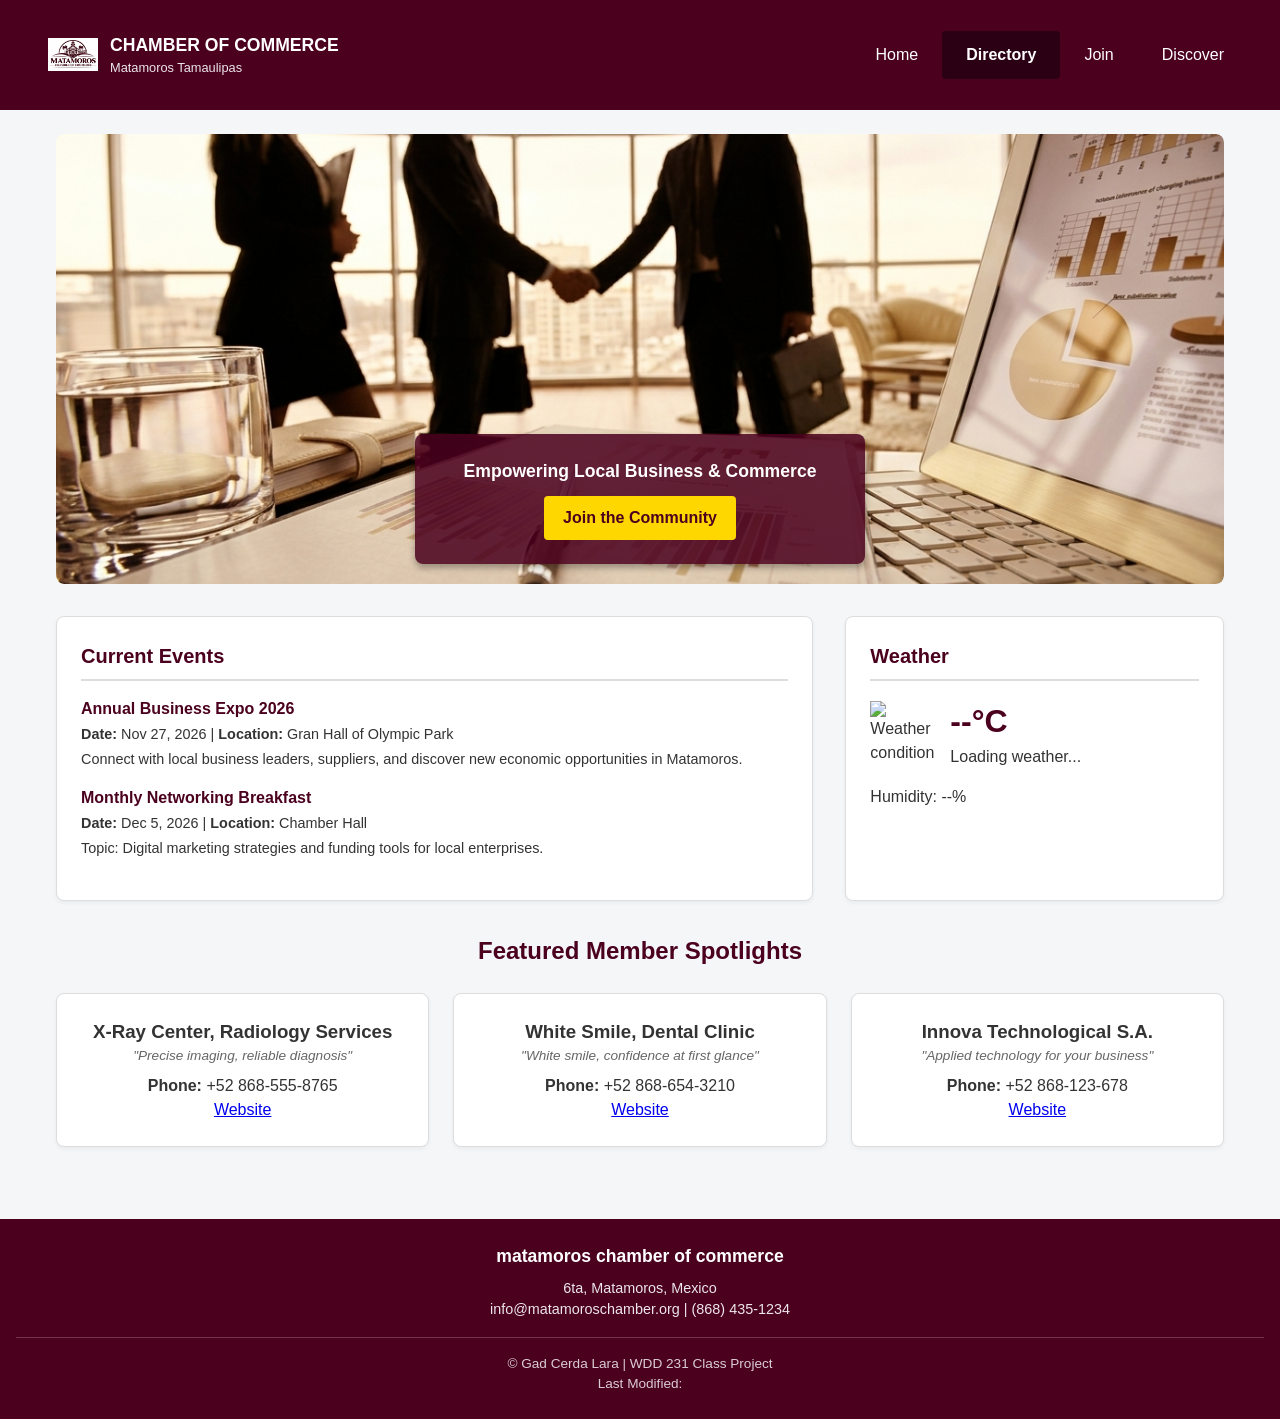
==== chamber/index.html @ 77902cab "edit" ====
<!DOCTYPE html>
<html lang="es">
<head>
    <meta charset="UTF-8">
    <meta name="viewport" content="width=device-width, initial-scale=1.0">
    <title>Directory | Matamoros Chamber of Commerce</title>
    <meta name="description" content="Official and updated directory of chamber of commerce members.">
    <meta name="author" content="Gad Cerda Lara">
    
    <meta property="og:title" content="Directory of the Matamoros Chamber of Commerce">
    <meta property="og:description" content="official and updated directory of chamber of commerce of Matamoros, Tamaulipas, Mexico.">
    <meta property="og:image" content="https://gad13f.github.io/wdd231/chamber/images/logo.jpg">
    <meta property="og:url" content="https://gad13f.github.io/wdd231/chamber/directory.html">

    <link rel="icon" href="images/favicon.png" type="image/png">

    <link rel="preconnect" href="https://fonts.googleapis.com">
    <link rel="preconnect" href="https://fonts.gstatic.com" crossorigin>
    <link href="https://fonts.googleapis.com/css2?family=Roboto:wght@400;700&display=swap" rel="stylesheet">

    <link rel="stylesheet" href="styles/normalize.css">
    <link rel="stylesheet" href="styles/small.css">
    <link rel="stylesheet" href="styles/larger.css">
     
    <script defer src="scripts/spotlight.js"></script>
    <script defer src="scripts/weather.js"></script>
    <script defer src="scripts/getdates.js"></script>
    <script defer src="scripts/navigation.js"></script>

</head>
<body>
    <header>
        <div class="header-container">
            <div class="logo-box">
                <img src="images/logo.jpg" alt="Chamber of commerce Logo">
                <div class="site-name">
                    <span>CHAMBER OF COMMERCE</span>
                    <span class="sub-title">Matamoros Tamaulipas</span>
                </div>
            </div>
            <button id="menu-button" aria-label="Open Menu">☰</button>
        </div>
        <nav>
            <ul id="menu-list">
                <li><a href="index.html">Home</a></li>
                <li><a href="directory.html" class="active">Directory</a></li>
                <li><a href="join.html">Join</a></li>
                <li><a href="discover.html">Discover</a></li>
            </ul>
        </nav>
    </header>

    <main class="home-main">
        <section class="hero">
            <img src="images/hero.jpeg" alt="Matamoros Business Community Hero Image" class="hero-image" width="1200" height="600">
            <div class="hero-cta">
                <h2>Empowering Local Business & Commerce</h2>
                <a href="join.html" class="cta-button">Join the Community</a>
            </div>
        </section>

        <!-- Contenedor para Eventos y Clima -->
        <div class="info-grid">
            <!-- Componente 3: Sección de Evento(s) Actual(es) -->
            <section class="events-card card">
                <h2>Current Events</h2>
                <article class="event-item">
                    <h3>Annual Business Expo 2026</h3>
                    <p><strong>Date:</strong> Nov 27, 2026 | <strong>Location:</strong> Gran Hall of Olympic Park</p>
                    <p>Connect with local business leaders, suppliers, and discover new economic opportunities in Matamoros.</p>
                </article>
                <article class="event-item">
                    <h3>Monthly Networking Breakfast</h3>
                    <p><strong>Date:</strong> Dec 5, 2026 | <strong>Location:</strong> Chamber Hall</p>
                    <p>Topic: Digital marketing strategies and funding tools for local enterprises.</p>
                </article>
            </section>

            <!-- Componente 4: Sección Meteorológica -->
            <section class="weather-card card">
                <h2>Weather</h2>
                <div class="weather-content">
                    <img id="weather-icon" src="images/weather-placeholder.svg" alt="Weather condition icon" width="64" height="64">
                    <div>
                        <p class="temp"><span id="current-temp">--</span>&deg;C</p>
                        <p id="weather-desc">Loading weather...</p>
                    </div>
                </div>
                <p>Humidity: <span id="humidity">--</span>%</p>
            </section>
        </div>

        <!-- Componente 5: Sección de Focos de Compañía (Spotlights) -->
        <section class="spotlights-section">
            <h2>Featured Member Spotlights</h2>
            <div id="spotlights-container" class="spotlights-grid">
                <!-- Tarjetas de ejemplo que también puedes rellenar con JS si usas members.json -->
                <article class="spotlight-card card">
                    <h3>X-Ray Center, Radiology Services</h3>
                    <p class="tagline">"Precise imaging, reliable diagnosis"</p>
                    <p><strong>Phone:</strong> +52 868-555-8765</p>
                    <p><a href="#" target="_blank">Website</a></p>
                </article>
                <article class="spotlight-card card">
                    <h3>White Smile, Dental Clinic</h3>
                    <p class="tagline">"White smile, confidence at first glance"</p>
                    <p><strong>Phone:</strong> +52 868-654-3210</p>
                    <p><a href="#" target="_blank">Website</a></p>
                </article>
                <article class="spotlight-card card">
                    <h3>Innova Technological S.A.</h3>
                    <p class="tagline">"Applied technology for your business"</p>
                    <p><strong>Phone:</strong> +52 868-123-678</p>
                    <p><a href="#" target="_blank">Website</a></p>
                </article>
            </div>
        </section>
    </main>

    <footer>
        <div class="footer-top">
            <div class="footer-info">
                <h2>matamoros chamber of commerce</h2>
                <p>6ta, Matamoros, Mexico</p>
                <p>info@matamoroschamber.org | (868) 435-1234</p>
            </div>
        </div>
        <hr>
        
        <div class="footer-bottom">
            <p>&copy; <span id="currentyear"></span> Gad Cerda Lara | WDD 231 Class Project</p>
            <p>Last Modified: <span id="lastModified"></span></p>
        </div>
    </footer>

    <!-- Scripts necesarios (navegación, fecha del footer, y los específicos de la página principal) -->
    <script src="scripts/navigation.js" defer></script>
    <script src="scripts/date.js" defer></script>
    <script src="scripts/weather.js" defer></script>
    <script src="scripts/spotlights.js" defer></script>
</body>
</html>
---- chamber/styles/small.css ----
:root {
    --primary-color: #4b001e;
    --secondary-color: #2b0014;
    --accent-color: #ffd700;
    --background-color: #f4f6f8;
    --card-background: #ffffff;
    --text-color: #333333;
    --border-color: #dddddd;
}

* {
    box-sizing: border-box;
    margin: 0;
    padding: 0;
}

body {
    font-family: Arial, Helvetica, sans-serif;
    background-color: var(--background-color);
    color: var(--text-color);
    line-height: 1.5;
}

header {
    background-color: var(--primary-color);
    color: white;
}

.header-container {
    display: flex;
    justify-content: space-between;
    align-items: center;
    padding: 1rem;
}

.logo-box {
    display: flex;
    align-items: center;
    gap: 0.75rem;
}

.logo-box img {
    width: 50px;
    height: auto;
}

.site-name {
    display: flex;
    flex-direction: column;
    font-weight: bold;
    font-size: 1.1rem;
}

.site-name .sub-title {
    font-size: 0.8rem;
    font-weight: normal;
    opacity: 0.9;
}

#menu-button {
    background: none;
    border: none;
    color: white;
    font-size: 2rem;
    cursor: pointer;
}

nav ul {
    list-style: none;
    display: none;
    background-color: #2b0014;
}

nav ul.open {
    display: block;
}

nav a {
    display: block;
    color: white;
    text-decoration: none;
    padding: 0.75rem 1.5rem;
    border-top: 1px solid rgba(255, 255, 255, 0.1);
}

nav a.active, nav a:hover {
    background-color: var(--secondary-color);
    font-weight: bold;
}

main {
    max-width: 1200px;
    margin: 0 auto;
    padding: 1.5rem 1rem;
}

.directory-header {
    text-align: center;
    margin-bottom: 2rem;
}

.directory-header h1 {
    color: var(--primary-color);
    margin-bottom: 1rem;
}

.view-toggle {
    display: flex;
    justify-content: center;
    gap: 0.5rem;
}

.view-toggle button {
    background-color: #ffffff;
    border: 1px solid var(--border-color);
    padding: 0.5rem 1.25rem;
    font-size: 1rem;
    border-radius: 4px;
    cursor: pointer;
}

.view-toggle button.active, .view-toggle button:hover {
    background-color: var(--primary-color);
    color: white;
    border-color: var(--primary-color);
}

#members-container.grid {
    display: grid;
    grid-template-columns: 1fr;
    gap: 1.5rem;
}

#members-container.grid section {
    background-color: var(--card-background);
    border: 1px solid var(--border-color);
    border-radius: 8px;
    padding: 1.5rem;
    text-align: center;
    box-shadow: 0 2px 4px rgba(0,0,0,0.05);
}

#members-container.grid img {
    width: 120px;
    height: 80px;
    object-fit: contain;
    margin-bottom: 1rem;
}

#members-container.grid h3 {
    color: var(--primary-color);
    margin-bottom: 0.5rem;
}

#members-container.grid p {
    font-size: 0.9rem;
    margin: 0.25rem 0;
}

#members-container.grid a {
    color: var(--secondary-color);
    word-break: break-all;
    font-size: 0.9rem;
}

.membership-level {
    font-weight: bold;
    color: var(--primary-color);
    margin-top: 0.5rem !important;
}

#members-container.list {
    display: flex;
    flex-direction: column;
    gap: 0.75rem;
}

#members-container.list section {
    background-color: var(--card-background);
    border: 1px solid var(--border-color);
    padding: 1rem;
    border-radius: 4px;
}

#members-container.list img {
    display: none;
}

#members-container.list h3 {
    font-size: 1.1rem;
    color: var(--primary-color);
}

#members-container.list p, #members-container.list a {
    font-size: 0.85rem;
}

footer {
    background-color: var(--primary-color);
    color: white;
    margin-top: 3rem;
    padding: 1.5rem 1rem;
    text-align: center;
}

.footer-info h2 {
    margin-bottom: 0.5rem;
    font-size: 1.1rem;
}

.footer-info p {
    font-size: 0.9rem;
    opacity: 0.9;
}

footer hr {
    margin: 1rem 0;
    border: 0;
    border-top: 1px solid rgba(255, 255, 255, 0.2);
}

.footer-bottom p {
    font-size: 0.85rem;
    opacity: 0.8;
}

.hero {
    position: relative;
    text-align: center;
    margin-bottom: 2rem;
    border-radius: 8px;
    overflow: hidden;
}

.hero img {
    width: 100%;
    height: auto;
    max-height: 350px;
    object-fit: cover;
    display: block;
    border-radius: 8px;
}

.hero-cta {
    position: absolute;
    bottom: 20px;
    left: 50%;
    transform: translateX(-50%);
    background-color: rgba(75, 0, 30, 0.85);
    padding: 1rem 1.5rem;
    border-radius: 8px;
    width: 90%;
    max-width: 450px;
    color: white;
    box-shadow: 0 4px 6px rgba(0,0,0,0.3);
}

.hero-cta h2 {
    font-size: 1.1rem;
    margin-bottom: 0.75rem;
}

.cta-button {
    display: inline-block;
    background-color: var(--accent-color);
    color: var(--primary-color);
    padding: 0.6rem 1.2rem;
    border-radius: 4px;
    text-decoration: none;
    font-weight: bold;
    transition: background 0.3s;
}

.cta-button:hover {
    background-color: #e6c200;
}

.info-grid {
    display: flex;
    flex-direction: column;
    gap: 1.5rem;
    margin-bottom: 2rem;
}

.card {
    background-color: var(--card-background);
    border: 1px solid var(--border-color);
    border-radius: 8px;
    padding: 1.5rem;
    box-shadow: 0 2px 4px rgba(0,0,0,0.05);
}

.card h2 {
    color: var(--primary-color);
    font-size: 1.25rem;
    margin-bottom: 1rem;
    border-bottom: 2px solid var(--border-color);
    padding-bottom: 0.5rem;
}

.event-item {
    margin-bottom: 1rem;
}

.event-item h3 {
    font-size: 1rem;
    color: var(--primary-color);
}

.event-item p {
    font-size: 0.9rem;
    margin: 0.2rem 0;
}

.weather-content {
    display: flex;
    align-items: center;
    gap: 1rem;
    margin-bottom: 1rem;
}

.temp {
    font-size: 2rem;
    font-weight: bold;
    color: var(--primary-color);
    margin: 0;
}

#forecast-container {
    list-style: none;
    padding: 0;
    margin-top: 1rem;
    border-top: 1px dashed var(--border-color);
    padding-top: 0.75rem;
}

#forecast-container li {
    font-size: 0.9rem;
    margin: 0.4rem 0;
}

.spotlights-section {
    margin-top: 2rem;
}

.spotlights-section h2 {
    text-align: center;
    color: var(--primary-color);
    margin-bottom: 1.5rem;
}

.spotlights-grid {
    display: flex;
    flex-direction: column;
    gap: 1.5rem;
}

.spotlight-card {
    background-color: var(--card-background);
    border: 1px solid var(--border-color);
    border-radius: 8px;
    padding: 1.5rem;
    text-align: center;
    box-shadow: 0 2px 4px rgba(0,0,0,0.05);
}

.spotlight-card img {
    width: 100px;
    height: 70px;
    object-fit: contain;
    margin: 0.75rem 0;
}

.spotlight-card .tagline {
    font-style: italic;
    font-size: 0.85rem;
    color: #666;
    margin-bottom: 0.5rem;
}
---- chamber/styles/larger.css ----
@media (min-width: 768px) {
    #menu-button {
        display: none;
    }

    header {
        display: flex;
        justify-content: space-between;
        align-items: center;
        padding: 1rem 2rem;
    }

    nav ul {
        display: flex !important;
        flex-direction: row;
        justify-content: flex-end;
        background-color: transparent;
    }

    nav a {
        border-top: none;
        border-radius: 4px;
    }

    .hero img {
        max-height: 450px;
    }

    .hero-cta {
        width: 45%;
        padding: 1.5rem;
    }

    .info-grid {
        display: grid;
        grid-template-columns: 2fr 1fr;
        gap: 2rem;
    }

    .spotlights-grid {
        display: grid;
        grid-template-columns: repeat(3, 1fr);
        gap: 1.5rem;
    }

    #members-container.grid {
        grid-template-columns: repeat(3, 1fr);
        gap: 1.5rem;
    }

    #members-container.list {
        background-color: var(--card-background);
        border: 1px solid var(--border-color);
        border-radius: 8px;
        overflow: hidden;
    }

    #members-container.list section {
        display: grid;
        grid-template-columns: 2fr 2fr 1.5fr 1fr;
        align-items: center;
        padding: 0.75rem 1.5rem;
        border: none;
        border-bottom: 1px solid var(--border-color);
        border-radius: 0;
    }

    #members-container.list section:nth-child(even) {
        background-color: #f8f9fa;
    }

    #members-container.list section:last-child {
        border-bottom: none;
    }

    .footer-top {
        display: flex;
        justify-content: center;
        align-items: center;
    }
}
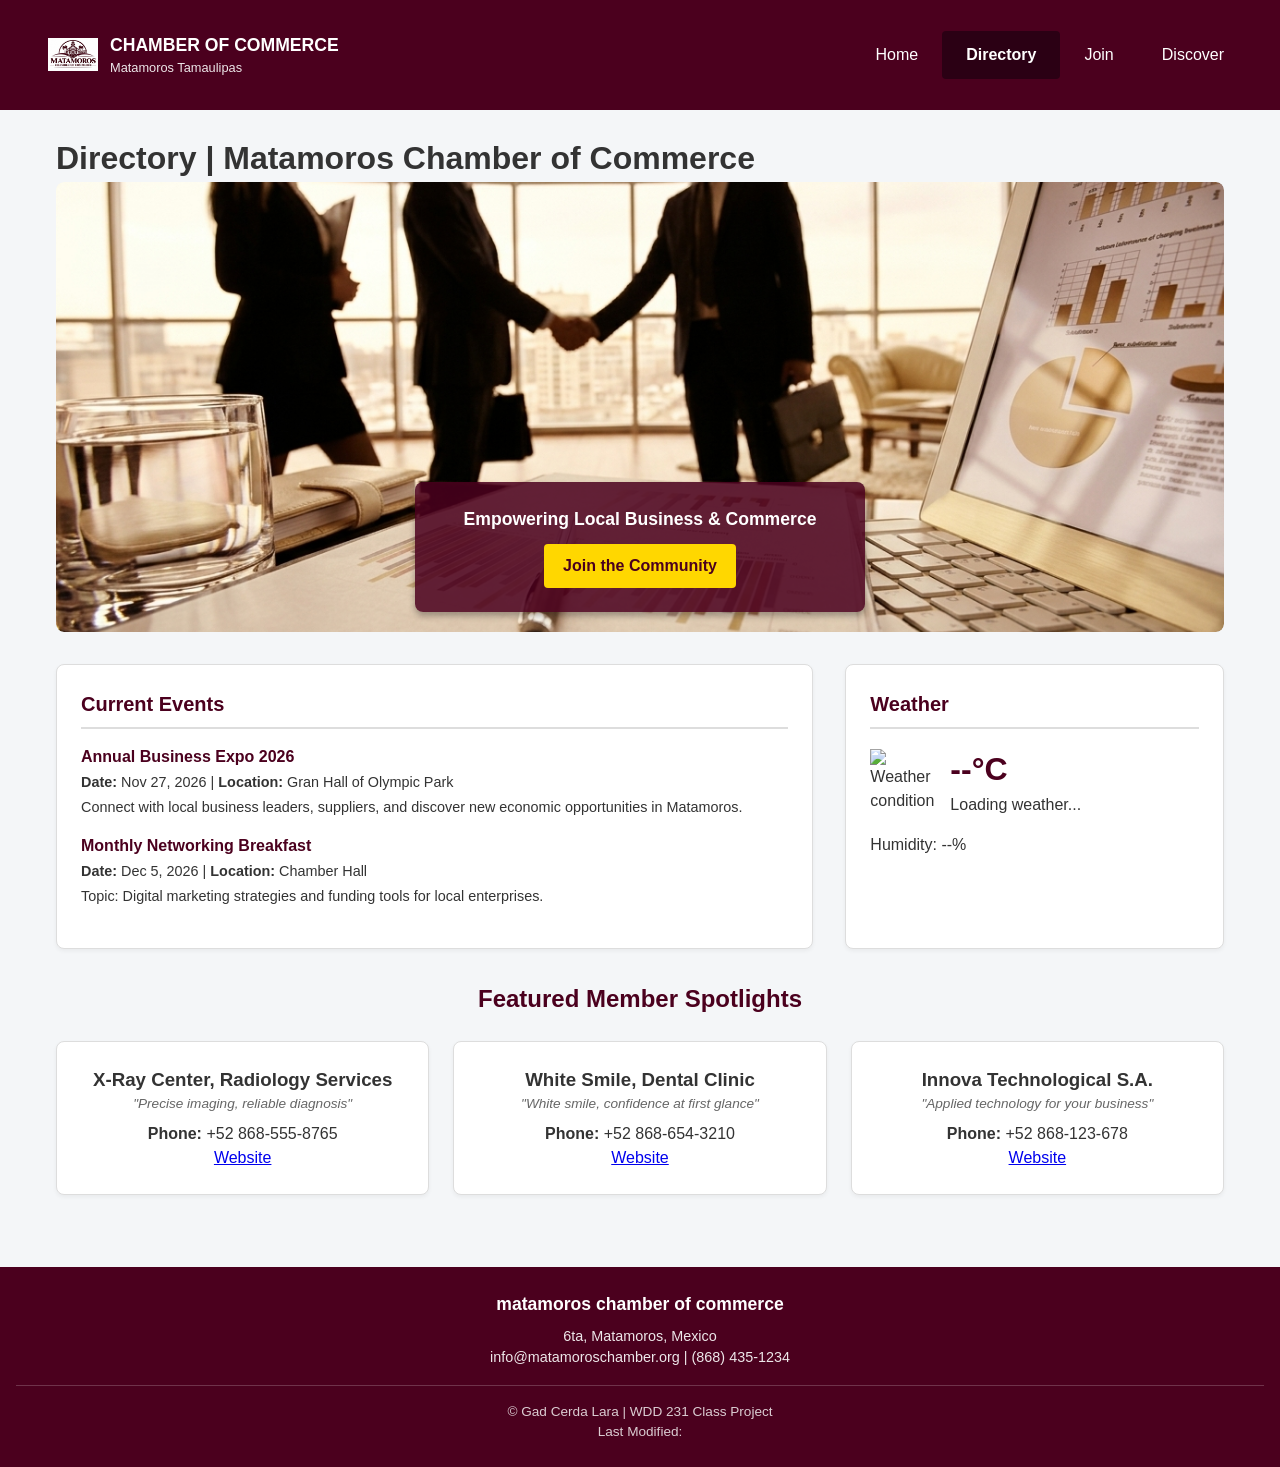
==== commit 7d085059: "edit" ====
--- a/chamber/index.html
+++ b/chamber/index.html
@@ -26,7 +26,6 @@
     <script defer src="scripts/weather.js"></script>
     <script defer src="scripts/getdates.js"></script>
     <script defer src="scripts/navigation.js"></script>
-
 </head>
 <body>
     <header>
@@ -51,6 +50,9 @@
     </header>
 
     <main class="home-main">
+        <!-- Encabezado principal obligatorio que coincide con el título -->
+        <h1>Directory | Matamoros Chamber of Commerce</h1>
+
         <section class="hero">
             <img src="images/hero.jpeg" alt="Matamoros Business Community Hero Image" class="hero-image" width="1200" height="600">
             <div class="hero-cta">
@@ -61,7 +63,7 @@
 
         <!-- Contenedor para Eventos y Clima -->
         <div class="info-grid">
-            <!-- Componente 3: Sección de Evento(s) Actual(es) -->
+            <!-- Sección de Evento(s) Actual(es) -->
             <section class="events-card card">
                 <h2>Current Events</h2>
                 <article class="event-item">
@@ -76,7 +78,7 @@
                 </article>
             </section>
 
-            <!-- Componente 4: Sección Meteorológica -->
+            <!-- Sección Meteorológica -->
             <section class="weather-card card">
                 <h2>Weather</h2>
                 <div class="weather-content">
@@ -90,11 +92,10 @@
             </section>
         </div>
 
-        <!-- Componente 5: Sección de Focos de Compañía (Spotlights) -->
+        <!-- Sección de Focos de Compañía (Spotlights) -->
         <section class="spotlights-section">
             <h2>Featured Member Spotlights</h2>
             <div id="spotlights-container" class="spotlights-grid">
-                <!-- Tarjetas de ejemplo que también puedes rellenar con JS si usas members.json -->
                 <article class="spotlight-card card">
                     <h3>X-Ray Center, Radiology Services</h3>
                     <p class="tagline">"Precise imaging, reliable diagnosis"</p>
@@ -132,12 +133,5 @@
             <p>Last Modified: <span id="lastModified"></span></p>
         </div>
     </footer>
-
-    <!-- Scripts necesarios (navegación, fecha del footer, y los específicos de la página principal) -->
-    <script src="scripts/navigation.js" defer></script>
-    <script src="scripts/date.js" defer></script>
-    <script src="scripts/weather.js" defer></script>
-    <script src="scripts/spotlights.js" defer></script>
 </body>
-</html>
-        +</html>
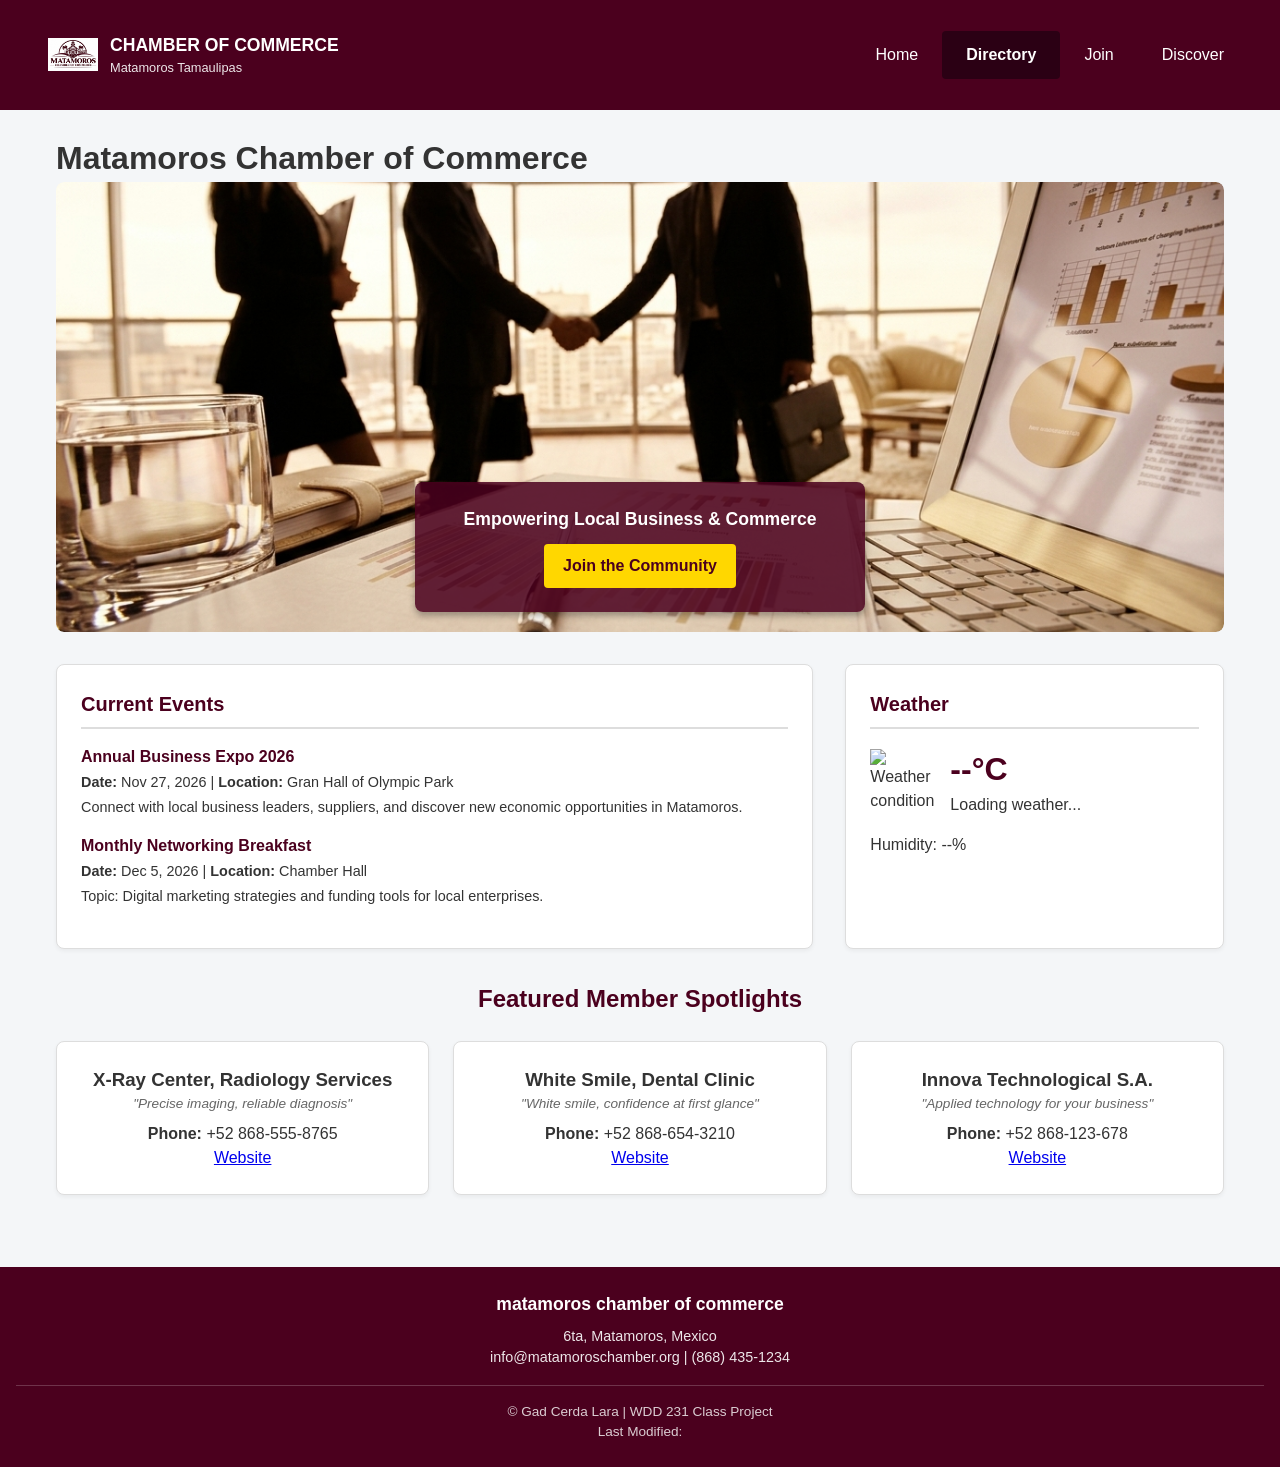
==== commit 8c79da05: "e" ====
--- a/chamber/index.html
+++ b/chamber/index.html
@@ -51,7 +51,7 @@
 
     <main class="home-main">
         <!-- Encabezado principal obligatorio que coincide con el título -->
-        <h1>Directory | Matamoros Chamber of Commerce</h1>
+        <h1>Matamoros Chamber of Commerce</h1>
 
         <section class="hero">
             <img src="images/hero.jpeg" alt="Matamoros Business Community Hero Image" class="hero-image" width="1200" height="600">
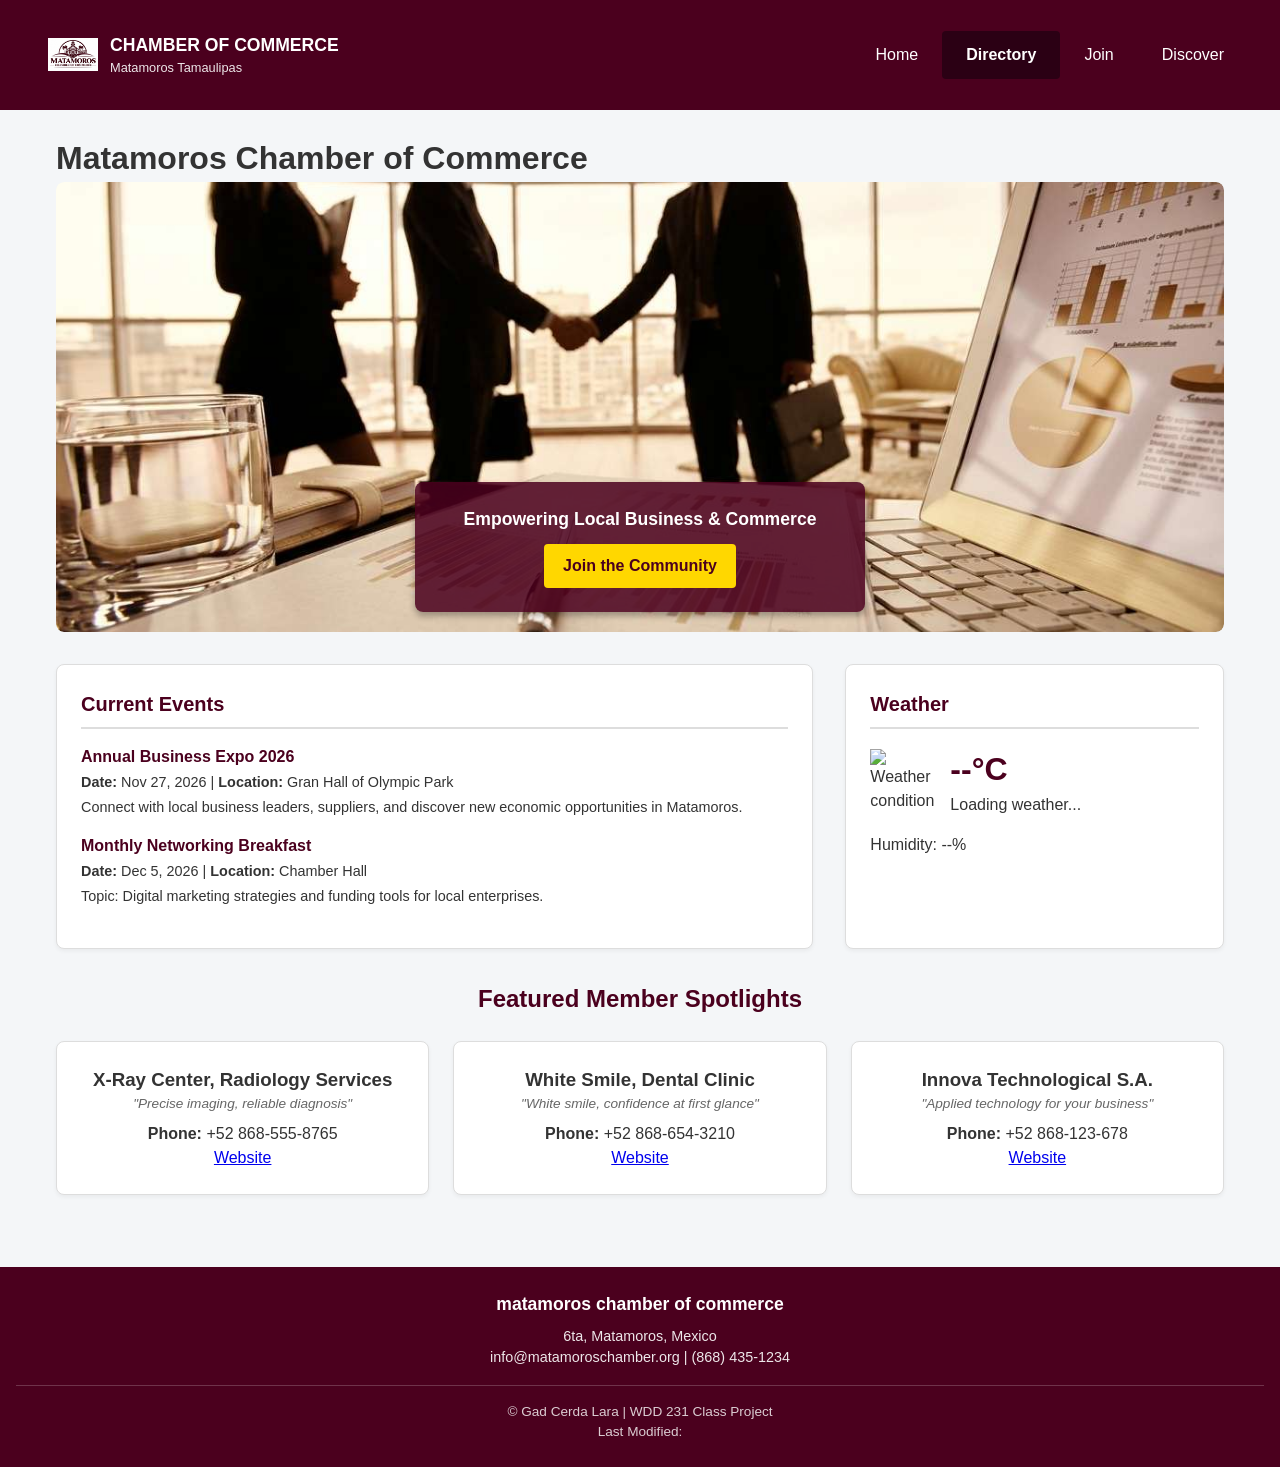
==== commit ccdc46ef: "ji" ====
--- a/chamber/index.html
+++ b/chamber/index.html
@@ -54,7 +54,7 @@
         <h1>Matamoros Chamber of Commerce</h1>
 
         <section class="hero">
-            <img src="images/hero.jpeg" alt="Matamoros Business Community Hero Image" class="hero-image" width="1200" height="600">
+            <img src="images/hero.jpg" alt="Matamoros Business Community Hero Image" class="hero-image" width="1200" height="600">
             <div class="hero-cta">
                 <h2>Empowering Local Business & Commerce</h2>
                 <a href="join.html" class="cta-button">Join the Community</a>
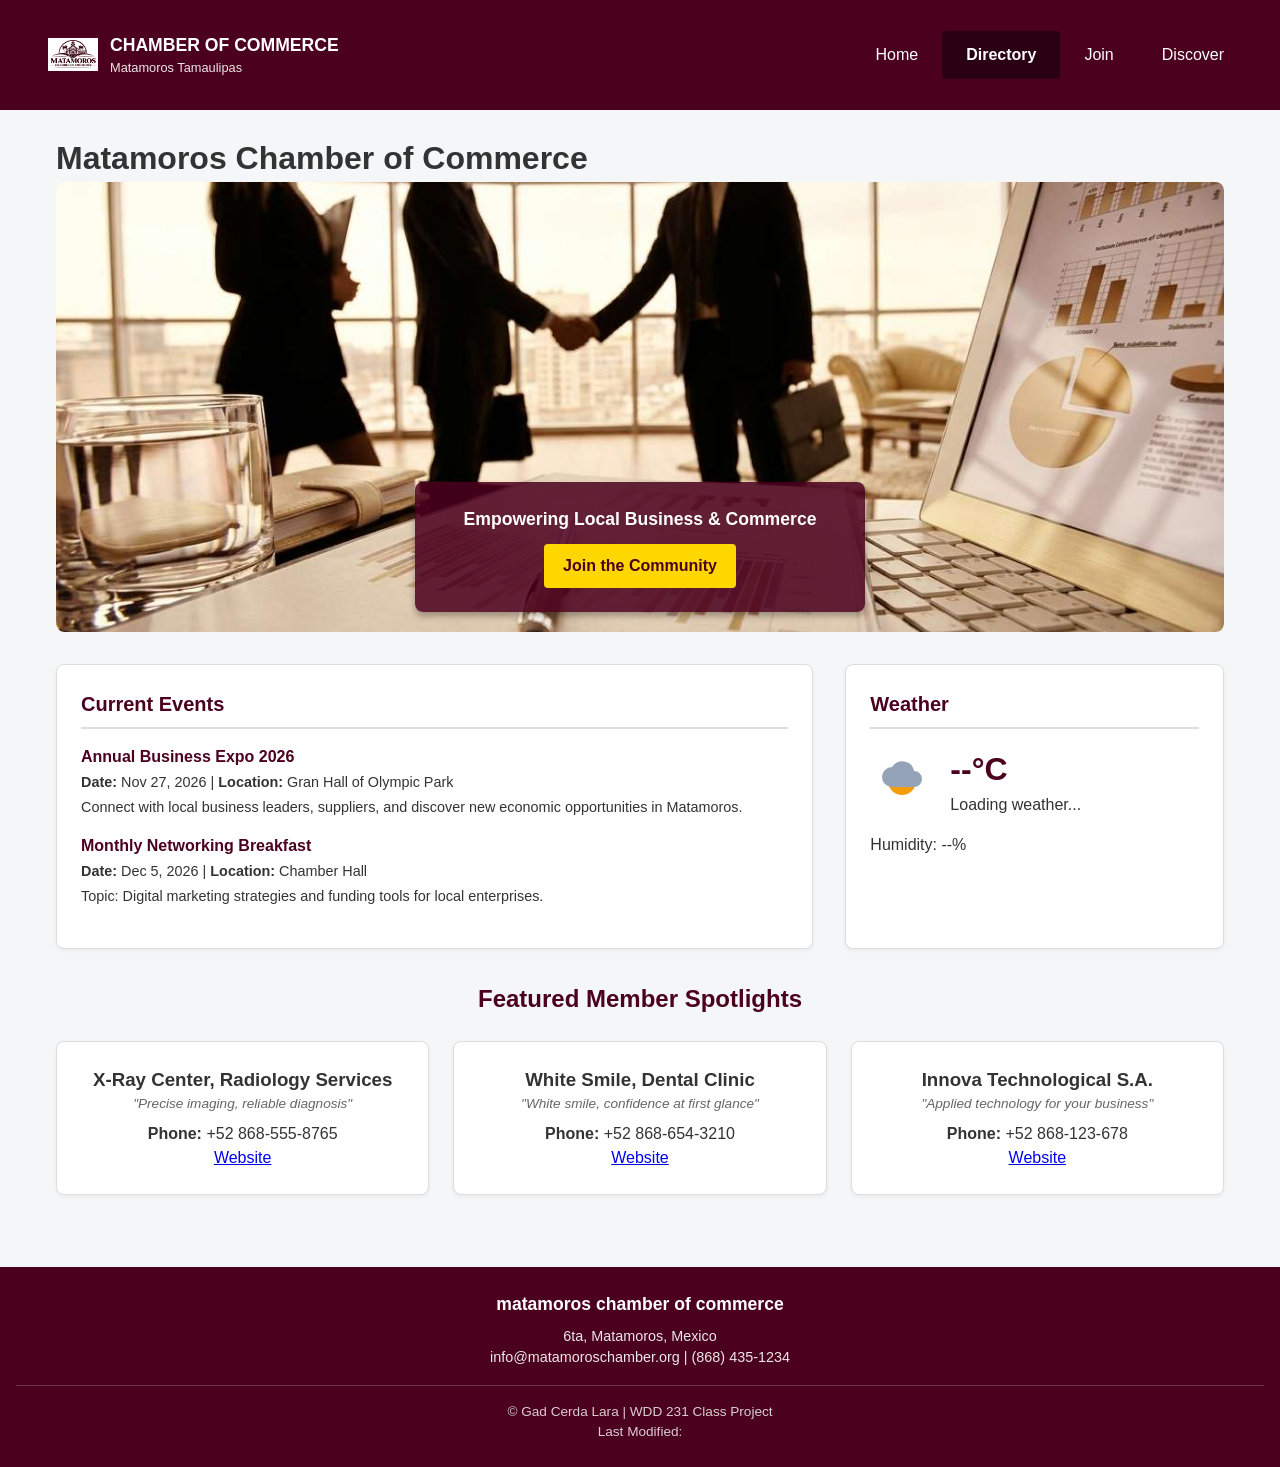
==== commit f6047980: "lok" ====
--- a/chamber/index.html
+++ b/chamber/index.html
@@ -50,20 +50,17 @@
     </header>
 
     <main class="home-main">
-        <!-- Encabezado principal obligatorio que coincide con el título -->
         <h1>Matamoros Chamber of Commerce</h1>
 
         <section class="hero">
-            <img src="images/hero.jpg" alt="Matamoros Business Community Hero Image" class="hero-image" width="1200" height="600">
+            <img src="images/hero.jpg" alt="Business professionals and local entrepreneurs collaborating during a networking event in matamoros" class="hero-image" width="1200" height="600">
             <div class="hero-cta">
                 <h2>Empowering Local Business & Commerce</h2>
                 <a href="join.html" class="cta-button">Join the Community</a>
             </div>
         </section>
 
-        <!-- Contenedor para Eventos y Clima -->
         <div class="info-grid">
-            <!-- Sección de Evento(s) Actual(es) -->
             <section class="events-card card">
                 <h2>Current Events</h2>
                 <article class="event-item">
@@ -78,7 +75,6 @@
                 </article>
             </section>
 
-            <!-- Sección Meteorológica -->
             <section class="weather-card card">
                 <h2>Weather</h2>
                 <div class="weather-content">
@@ -92,7 +88,6 @@
             </section>
         </div>
 
-        <!-- Sección de Focos de Compañía (Spotlights) -->
         <section class="spotlights-section">
             <h2>Featured Member Spotlights</h2>
             <div id="spotlights-container" class="spotlights-grid">
